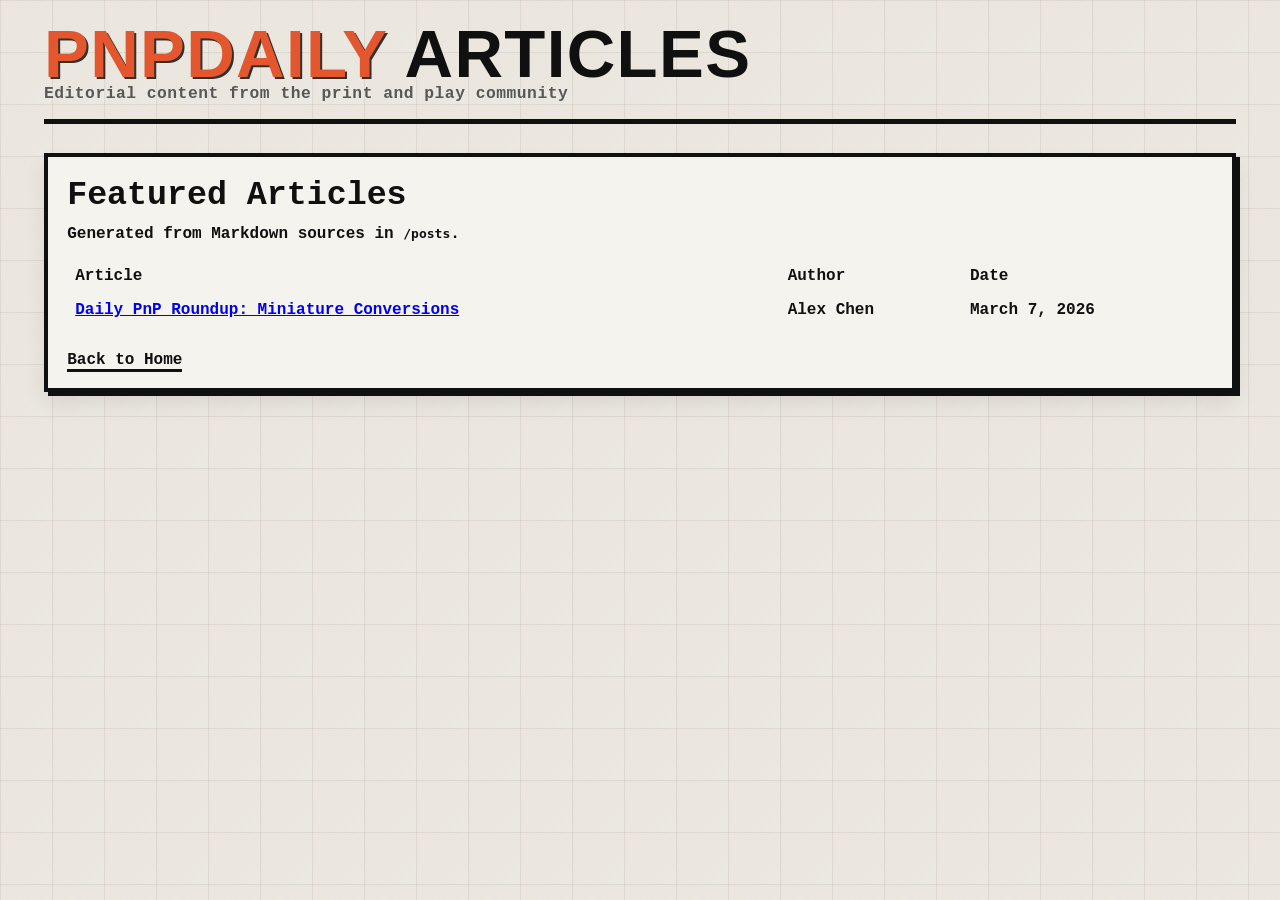
==== posts/index.html @ 48dc49f4 "Initial commit" ====
<!DOCTYPE html>
<html lang="en">
<head>
  <meta charset="UTF-8">
  <meta name="viewport" content="width=device-width, initial-scale=1.0">
  <title>PnPDaily Articles</title>
  <link rel="stylesheet" href="../styles.css">
</head>
<body>
  <div class="container">
    <header>
      <h1><span class="highlight">PnPDaily</span> Articles</h1>
      <p class="tagline">Editorial content from the print and play community</p>
    </header>

    <section id="editorial">
      <div class="editorial-card" style="text-align:left;">
        <h2>Featured Articles</h2>
        <p class="summary">Generated from Markdown sources in <code>/posts</code>.</p>

        <table style="width:100%; border-collapse:collapse; margin-top:1rem;">
          <thead>
            <tr>
              <th style="text-align:left; border-bottom:1px solid var(--border-color); padding:0.5rem;">Article</th>
              <th style="text-align:left; border-bottom:1px solid var(--border-color); padding:0.5rem;">Author</th>
              <th style="text-align:left; border-bottom:1px solid var(--border-color); padding:0.5rem;">Date</th>
            </tr>
          </thead>
          <tbody>

            <tr>
              <td style="padding:0.5rem;"><a href="mini-conversion.html">Daily PnP Roundup: Miniature Conversions</a></td>
              <td style="padding:0.5rem;">Alex Chen</td>
              <td style="padding:0.5rem;">March 7, 2026</td>
            </tr>
          </tbody>
        </table>

        <p style="margin-top: 1.5rem;">
          <a href="../index.html" class="read-more-btn">Back to Home</a>
        </p>
      </div>
    </section>
  </div>
</body>
</html>
---- styles.css ----
:root {
    --paper: #ebe9e2;
    --panel: #f5f3ee;
    --ink: #101010;
    --muted: #575757;
    --accent: #e4572e;
    --line: rgba(16, 16, 16, 0.065);
}

* {
    margin: 0;
    padding: 0;
    box-sizing: border-box;
}

body {
    font-family: "Courier New", Courier, monospace;
    color: var(--ink);
    font-weight: 600;
    min-height: 100vh;
    background-color: var(--paper);
    background-image:
        linear-gradient(var(--line) 1px, transparent 1px),
        linear-gradient(90deg, var(--line) 1px, transparent 1px),
        linear-gradient(135deg, rgba(228, 87, 46, 0.03), rgba(0, 0, 0, 0));
    background-size: 52px 52px;
}

.container {
    max-width: 1240px;
    margin: 0 auto;
    padding: 1.5rem;
}

header {
    margin-bottom: 1.8rem;
    padding-bottom: 1rem;
    border-bottom: 5px solid var(--ink);
}

.header-top {
    display: flex;
    align-items: center;
    justify-content: space-between;
    gap: 1rem;
    margin-bottom: 0.8rem;
}

header h1 {
    font-family: "Arial Black", Impact, Haettenschweiler, sans-serif;
    font-size: clamp(2.6rem, 7vw, 4.2rem);
    text-transform: uppercase;
    letter-spacing: 0.02em;
    line-height: 0.9;
    font-weight: 900;
}

.highlight {
    color: var(--accent);
    text-shadow: 2px 2px 0 rgba(16, 16, 16, 0.85);
}

.tagline {
    letter-spacing: 0.03em;
    font-weight: 800;
    color: var(--muted);
    font-size: 1.02rem;
}

.header-actions {
    display: flex;
    gap: 0.6rem;
    flex-wrap: wrap;
}

.action-btn {
    text-decoration: none;
    text-transform: uppercase;
    letter-spacing: 0.08em;
    font-weight: 800;
    font-size: 0.84rem;
    color: var(--ink);
    background: var(--panel);
    border: 3px solid var(--ink);
    padding: 0.75rem 1.1rem;
    box-shadow: 3px 3px 0 var(--ink);
}

.action-btn.solid {
    background: var(--accent);
}

#top-widgets {
    margin-bottom: 1.6rem;
}

.widgets-grid {
    display: grid;
    grid-template-columns: repeat(2, minmax(0, 1fr));
    gap: 1rem;
}

.card,
#editorial {
    background: var(--panel);
    border: 4px solid var(--ink);
    box-shadow: 4px 4px 0 var(--ink), 0 12px 20px rgba(0, 0, 0, 0.08);
}

.card {
    padding: 1.2rem;
    min-height: 280px;
}

.card h2,
.section-title {
    font-size: 1.08rem;
    text-transform: uppercase;
    letter-spacing: 0.08em;
    color: var(--muted);
    margin-bottom: 1rem;
    font-weight: 800;
}

.card p {
    font-size: 1.04rem;
    line-height: 1.45;
    margin-bottom: 0.65rem;
    font-weight: 700;
}

.card a,
.read-more-btn {
    color: var(--ink);
    text-decoration: none;
    font-weight: 700;
    border-bottom: 3px solid var(--ink);
}

.converter-grid {
    display: grid;
    gap: 0.75rem;
    margin-bottom: 1rem;
}

.input-group label {
    display: block;
    margin-bottom: 0.3rem;
    text-transform: uppercase;
    letter-spacing: 0.1em;
    font-weight: 800;
    color: var(--muted);
    font-size: 0.8rem;
}

#weight-input,
#paper-type-select,
#input-unit-select {
    width: 100%;
    font-family: inherit;
    font-size: 1rem;
    color: var(--ink);
    background: #fff;
    border: 3px solid var(--ink);
    padding: 0.6rem;
}

#weight-input:focus,
#paper-type-select:focus,
#input-unit-select:focus {
    outline: none;
    border-color: var(--accent);
}

.converter-results {
    border-top: 4px solid var(--ink);
    padding-top: 0.9rem;
}

.result {
    text-align: left;
}

.result .value {
    display: block;
    font-size: clamp(1.8rem, 4vw, 3rem);
    line-height: 1;
    font-weight: 900;
    color: var(--ink);
}

.result .label {
    display: block;
    margin-top: 0.25rem;
    text-transform: uppercase;
    letter-spacing: 0.08em;
    color: var(--muted);
    font-weight: 800;
}

#editorial {
    padding: 1.2rem;
    margin-bottom: 1.6rem;
}

.editorial-card {
    text-align: left;
}

.editorial-card h2 {
    font-size: clamp(1.45rem, 2.6vw, 2.15rem);
    line-height: 1.2;
    color: var(--ink);
    margin-bottom: 0.55rem;
}

.editorial-card .author {
    text-transform: uppercase;
    letter-spacing: 0.08em;
    color: var(--muted);
    font-weight: 800;
    margin-bottom: 0.8rem;
}

.editorial-card .summary {
    margin-bottom: 0.9rem;
    max-width: 78ch;
}

footer {
    border-top: 5px solid var(--ink);
    padding-top: 1rem;
}

footer h2 {
    text-transform: uppercase;
    letter-spacing: 0.1em;
    font-size: 1rem;
    margin-bottom: 0.75rem;
}

.community-links {
    display: flex;
    gap: 0.7rem;
    flex-wrap: wrap;
}

.community-links a {
    text-decoration: none;
    color: var(--ink);
    border: 3px solid var(--ink);
    background: var(--panel);
    padding: 0.55rem 0.7rem;
    box-shadow: 2px 2px 0 var(--ink);
    font-weight: 800;
    text-transform: uppercase;
    letter-spacing: 0.05em;
    font-size: 0.8rem;
}

.loading,
.empty-content {
    color: var(--muted);
}

@media (max-width: 980px) {
    .widgets-grid {
        grid-template-columns: 1fr;
    }

    .card {
        min-height: 0;
    }
}

@media (max-width: 760px) {
    .container {
        padding: 0.9rem;
    }

    .header-top {
        flex-direction: column;
        align-items: flex-start;
    }

    .tagline {
        font-size: 0.9rem;
        letter-spacing: 0.02em;
    }

    .community-links {
        flex-direction: column;
    }
}

@media print {
    #top-widgets,
    footer,
    .header-actions {
        display: none;
    }
}
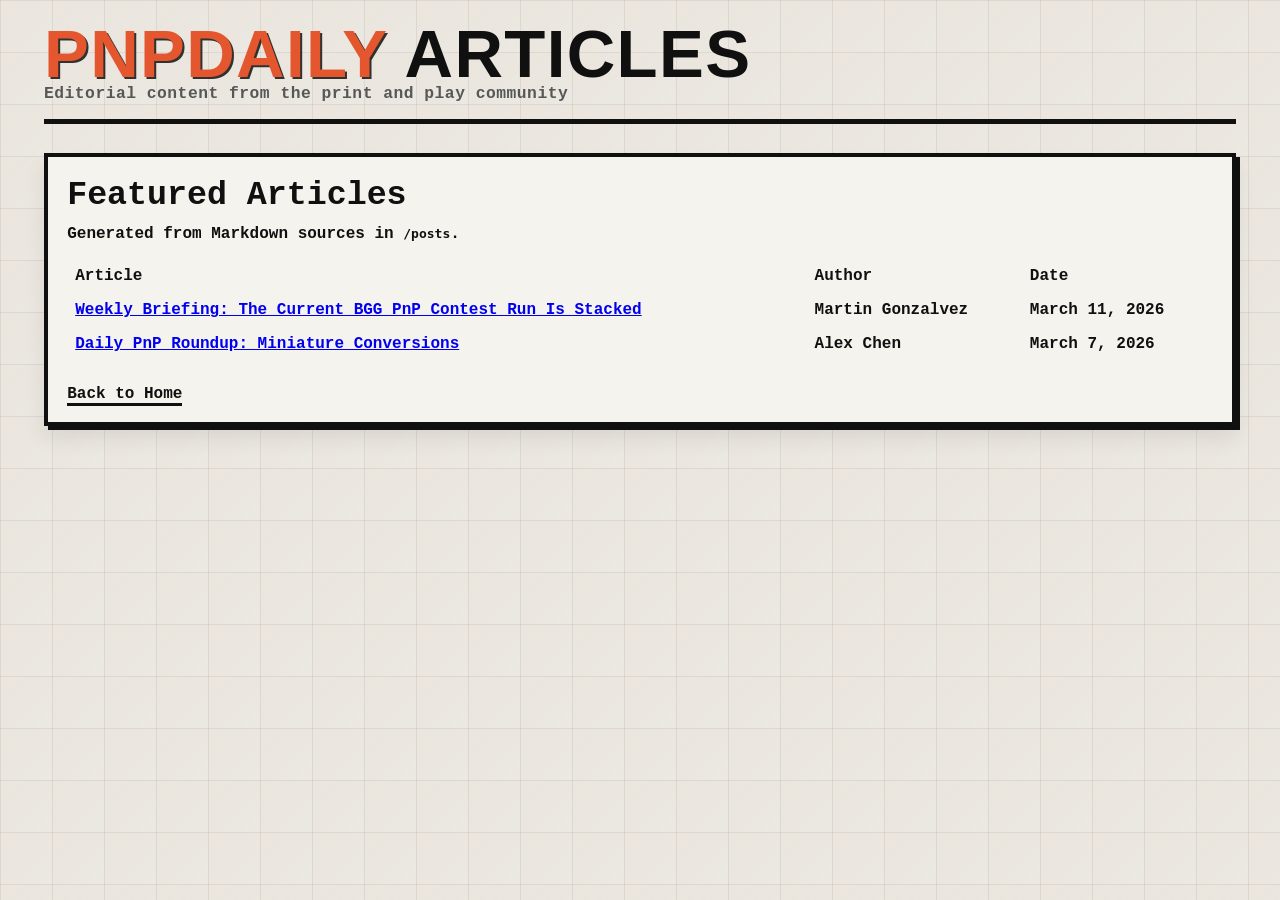
==== commit e1e40707: "Add weekly briefing on current BGG contests" ====
--- a/posts/index.html
+++ b/posts/index.html
@@ -29,6 +29,12 @@
           <tbody>
 
             <tr>
+              <td style="padding:0.5rem;"><a href="weekly-briefing-bgg-contests.html">Weekly Briefing: The Current BGG PnP Contest Run Is Stacked</a></td>
+              <td style="padding:0.5rem;">Martin Gonzalvez</td>
+              <td style="padding:0.5rem;">March 11, 2026</td>
+            </tr>
+
+            <tr>
               <td style="padding:0.5rem;"><a href="mini-conversion.html">Daily PnP Roundup: Miniature Conversions</a></td>
               <td style="padding:0.5rem;">Alex Chen</td>
               <td style="padding:0.5rem;">March 7, 2026</td>
--- a/styles.css
+++ b/styles.css
@@ -96,7 +96,7 @@
 
 .widgets-grid {
     display: grid;
-    grid-template-columns: repeat(2, minmax(0, 1fr));
+    grid-template-columns: repeat(3, minmax(0, 1fr));
     gap: 1rem;
 }
 
@@ -129,6 +129,10 @@
     font-weight: 700;
 }
 
+.card p strong {
+    font-weight: 900;
+}
+
 .card a,
 .read-more-btn {
     color: var(--ink);
@@ -158,16 +162,29 @@
 #input-unit-select {
     width: 100%;
     font-family: inherit;
-    font-size: 1rem;
+    font-size: 1.1rem;
+    font-weight: 800;
     color: var(--ink);
     background: #fff;
     border: 3px solid var(--ink);
     padding: 0.6rem;
 }
 
+#card-size-select {
+    width: 100%;
+    font-family: inherit;
+    font-size: 1.15rem;
+    font-weight: 800;
+    color: var(--ink);
+    background: #fff;
+    border: 3px solid var(--ink);
+    padding: 0.7rem 0.6rem;
+}
+
 #weight-input:focus,
 #paper-type-select:focus,
-#input-unit-select:focus {
+#input-unit-select:focus,
+#card-size-select:focus {
     outline: none;
     border-color: var(--accent);
 }
@@ -175,6 +192,20 @@
 .converter-results {
     border-top: 4px solid var(--ink);
     padding-top: 0.9rem;
+}
+
+.dimension-results {
+    display: grid;
+    grid-template-columns: 1fr;
+    gap: 0.9rem;
+}
+
+.dimension-results .value {
+    font-size: clamp(1.15rem, 2.2vw, 1.75rem);
+}
+
+.dimension-results .label {
+    font-size: 0.74rem;
 }
 
 .result {
@@ -263,6 +294,79 @@
     color: var(--muted);
 }
 
+.community-block + .community-block {
+    margin-top: 1rem;
+    padding-top: 1rem;
+    border-top: 3px solid var(--ink);
+}
+
+.feed-label {
+    text-transform: uppercase;
+    letter-spacing: 0.08em;
+    color: var(--muted);
+}
+
+.poll-options {
+    display: grid;
+    gap: 0.7rem;
+    margin: 1rem 0;
+}
+
+.poll-option-btn {
+    width: 100%;
+    text-align: left;
+    font-family: inherit;
+    font-size: 1rem;
+    font-weight: 800;
+    color: var(--ink);
+    background: #fff;
+    border: 3px solid var(--ink);
+    padding: 0.7rem 0.8rem;
+    cursor: pointer;
+}
+
+.poll-option-btn:disabled {
+    opacity: 0.55;
+    cursor: not-allowed;
+}
+
+.poll-result-row + .poll-result-row {
+    margin-top: 0.9rem;
+}
+
+.poll-result-head {
+    display: flex;
+    justify-content: space-between;
+    gap: 0.8rem;
+    align-items: baseline;
+    font-size: 0.9rem;
+}
+
+.poll-bar {
+    width: 100%;
+    height: 14px;
+    margin: 0.35rem 0 0.2rem;
+    background: #fff;
+    border: 2px solid var(--ink);
+}
+
+.poll-bar-fill {
+    height: 100%;
+    background: var(--accent);
+}
+
+.poll-vote-count,
+.poll-total {
+    font-size: 0.84rem;
+    color: var(--muted);
+}
+
+@media (max-width: 1180px) {
+    .widgets-grid {
+        grid-template-columns: repeat(2, minmax(0, 1fr));
+    }
+}
+
 @media (max-width: 980px) {
     .widgets-grid {
         grid-template-columns: 1fr;
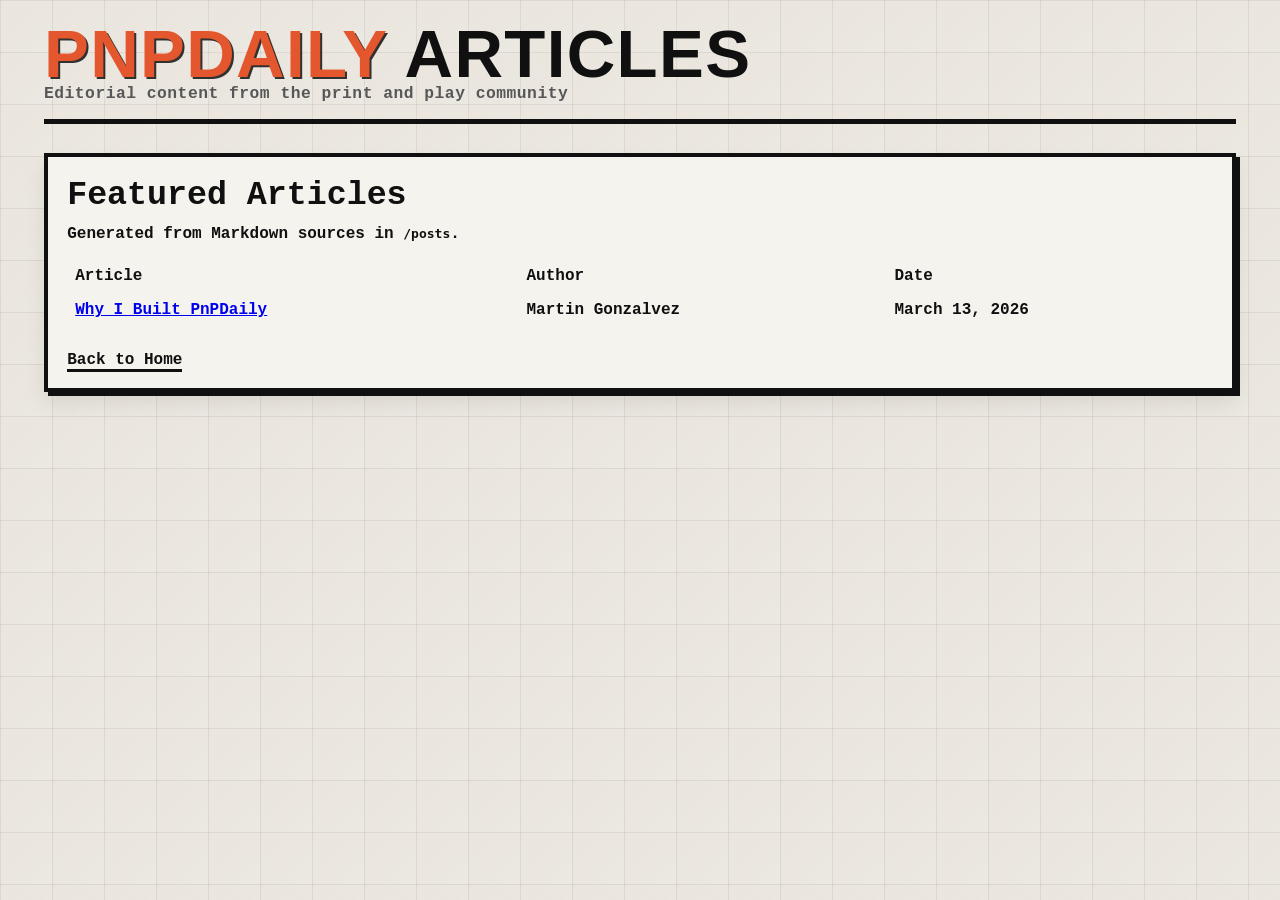
==== commit 223167fc: "Trim live posts and reserve contest briefing" ====
--- a/posts/index.html
+++ b/posts/index.html
@@ -29,15 +29,9 @@
           <tbody>
 
             <tr>
-              <td style="padding:0.5rem;"><a href="weekly-briefing-bgg-contests.html">Weekly Briefing: The Current BGG PnP Contest Run Is Stacked</a></td>
+              <td style="padding:0.5rem;"><a href="why-i-built-pnpdaily.html">Why I Built PnPDaily</a></td>
               <td style="padding:0.5rem;">Martin Gonzalvez</td>
-              <td style="padding:0.5rem;">March 11, 2026</td>
-            </tr>
-
-            <tr>
-              <td style="padding:0.5rem;"><a href="mini-conversion.html">Daily PnP Roundup: Miniature Conversions</a></td>
-              <td style="padding:0.5rem;">Alex Chen</td>
-              <td style="padding:0.5rem;">March 7, 2026</td>
+              <td style="padding:0.5rem;">March 13, 2026</td>
             </tr>
           </tbody>
         </table>
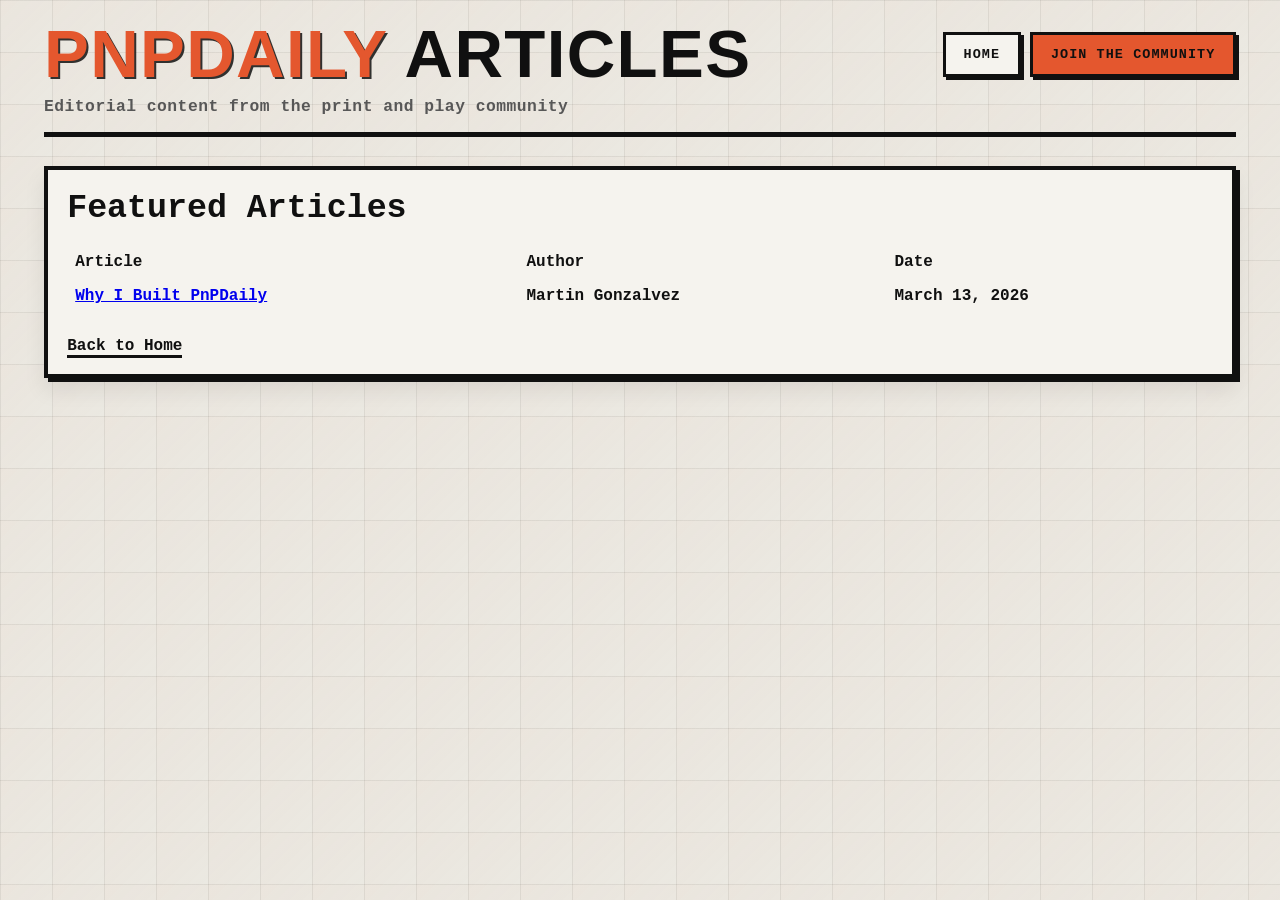
==== commit 33a4a0e5: "Update articles page header and remove technical note" ====
--- a/posts/index.html
+++ b/posts/index.html
@@ -9,14 +9,26 @@
 <body>
   <div class="container">
     <header>
-      <h1><span class="highlight">PnPDaily</span> Articles</h1>
+      <div class="header-top">
+        <h1><span class="highlight">PnPDaily</span> Articles</h1>
+        <div class="header-actions">
+          <a class="action-btn" href="../index.html">Home</a>
+          <details class="community-menu">
+            <summary class="action-btn solid">Join the Community</summary>
+            <div class="community-menu-panel">
+              <a href="https://facebook.com/groups/pnphideaway" target="_blank" rel="noopener noreferrer">PnP Hideaway</a>
+              <a href="https://reddit.com/r/printandplay" target="_blank" rel="noopener noreferrer">r/printandplay</a>
+              <a href="https://boardgamegeek.com/geeklist/374344/what-print-and-play-games-are-you-crafting-or-plan" target="_blank" rel="noopener noreferrer">BGG Crafting Geeklist</a>
+            </div>
+          </details>
+        </div>
+      </div>
       <p class="tagline">Editorial content from the print and play community</p>
     </header>
 
     <section id="editorial">
       <div class="editorial-card" style="text-align:left;">
         <h2>Featured Articles</h2>
-        <p class="summary">Generated from Markdown sources in <code>/posts</code>.</p>
 
         <table style="width:100%; border-collapse:collapse; margin-top:1rem;">
           <thead>
--- a/styles.css
+++ b/styles.css
@@ -71,6 +71,7 @@
     display: flex;
     gap: 0.6rem;
     flex-wrap: wrap;
+    align-items: flex-start;
 }
 
 .action-btn {
@@ -88,6 +89,56 @@
 
 .action-btn.solid {
     background: var(--accent);
+}
+
+.community-menu {
+    position: relative;
+    align-self: flex-start;
+}
+
+.community-menu summary {
+    list-style: none;
+    cursor: pointer;
+}
+
+.community-menu summary::-webkit-details-marker {
+    display: none;
+}
+
+.community-menu-panel {
+    position: absolute;
+    right: 0;
+    top: calc(100% + 0.55rem);
+    min-width: 260px;
+    display: flex;
+    flex-direction: column;
+    gap: 0.45rem;
+    padding: 0.7rem;
+    background: var(--panel);
+    border: 3px solid var(--ink);
+    box-shadow: 3px 3px 0 var(--ink);
+    z-index: 20;
+}
+
+.community-menu-panel a {
+    display: block;
+    width: 100%;
+    text-decoration: none;
+    text-transform: uppercase;
+    letter-spacing: 0.05em;
+    font-weight: 800;
+    font-size: 0.8rem;
+    color: var(--ink);
+    border: 3px solid var(--ink);
+    background: #fff;
+    padding: 0.6rem 0.7rem;
+    box-shadow: 2px 2px 0 var(--ink);
+}
+
+.community-menu-panel a:hover,
+.community-menu-panel a:focus-visible {
+    background: var(--accent);
+    outline: none;
 }
 
 #top-widgets {
@@ -392,6 +443,13 @@
         letter-spacing: 0.02em;
     }
 
+    .community-menu-panel {
+        position: static;
+        margin-top: 0.55rem;
+        min-width: 0;
+        width: 100%;
+    }
+
     .community-links {
         flex-direction: column;
     }
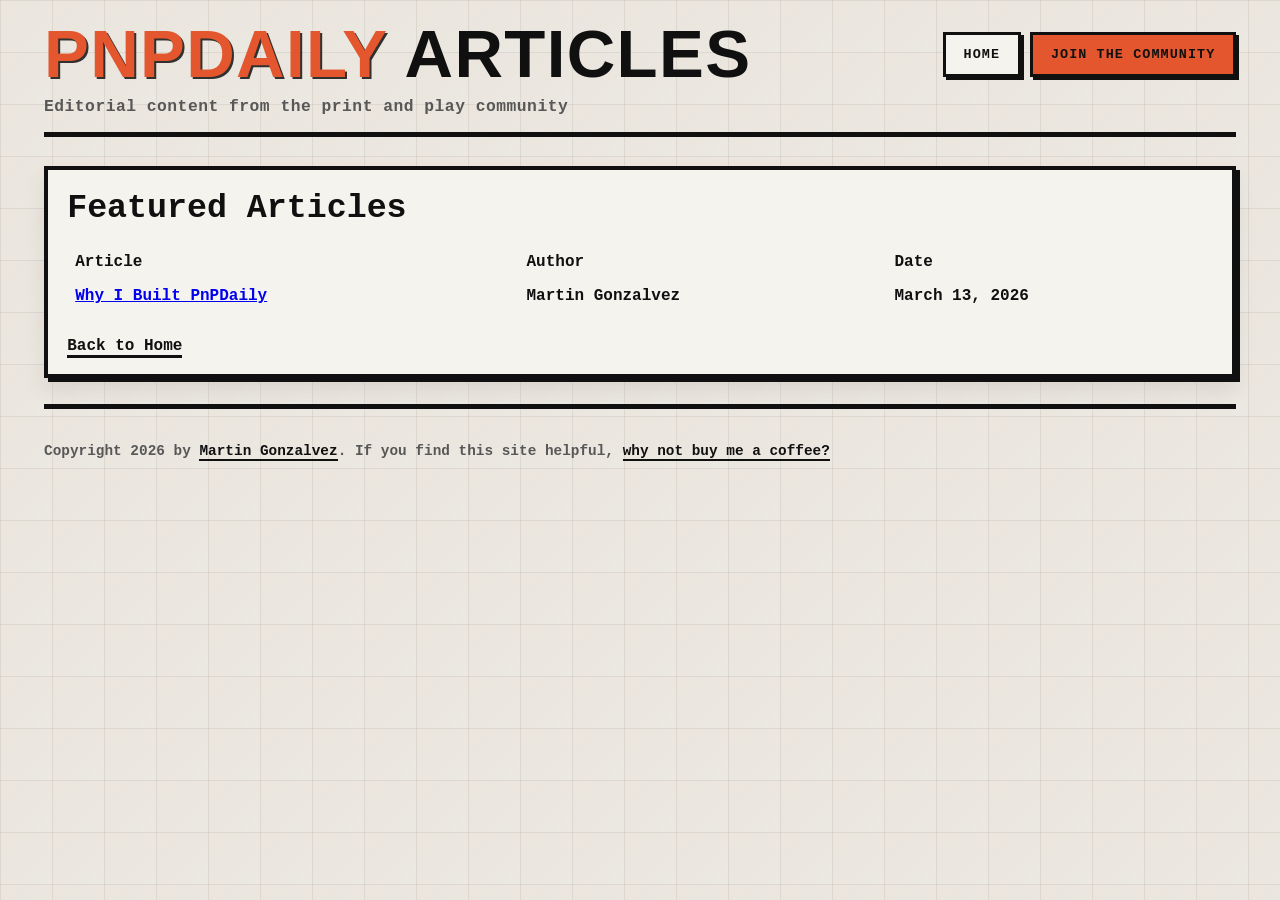
==== commit 6fc9f20d: "Add site-wide copyright and support footer" ====
--- a/posts/index.html
+++ b/posts/index.html
@@ -53,6 +53,9 @@
         </p>
       </div>
     </section>
+    <footer>
+      <p class="site-credit">Copyright 2026 by <a href="mailto:help@pnpfinder.com?subject=Feedback%20for%20PnPDaily">Martin Gonzalvez</a>. If you find this site helpful, <a href="https://ko-fi.com/marting" target="_blank" rel="noopener noreferrer">why not buy me a coffee?</a></p>
+    </footer>
   </div>
 </body>
 </html>
--- a/styles.css
+++ b/styles.css
@@ -340,6 +340,20 @@
     font-size: 0.8rem;
 }
 
+.site-credit {
+    margin-top: 1rem;
+    font-size: 0.9rem;
+    line-height: 1.5;
+    color: var(--muted);
+}
+
+.site-credit a {
+    color: var(--ink);
+    text-decoration: none;
+    border-bottom: 2px solid var(--ink);
+    font-weight: 800;
+}
+
 .loading,
 .empty-content {
     color: var(--muted);
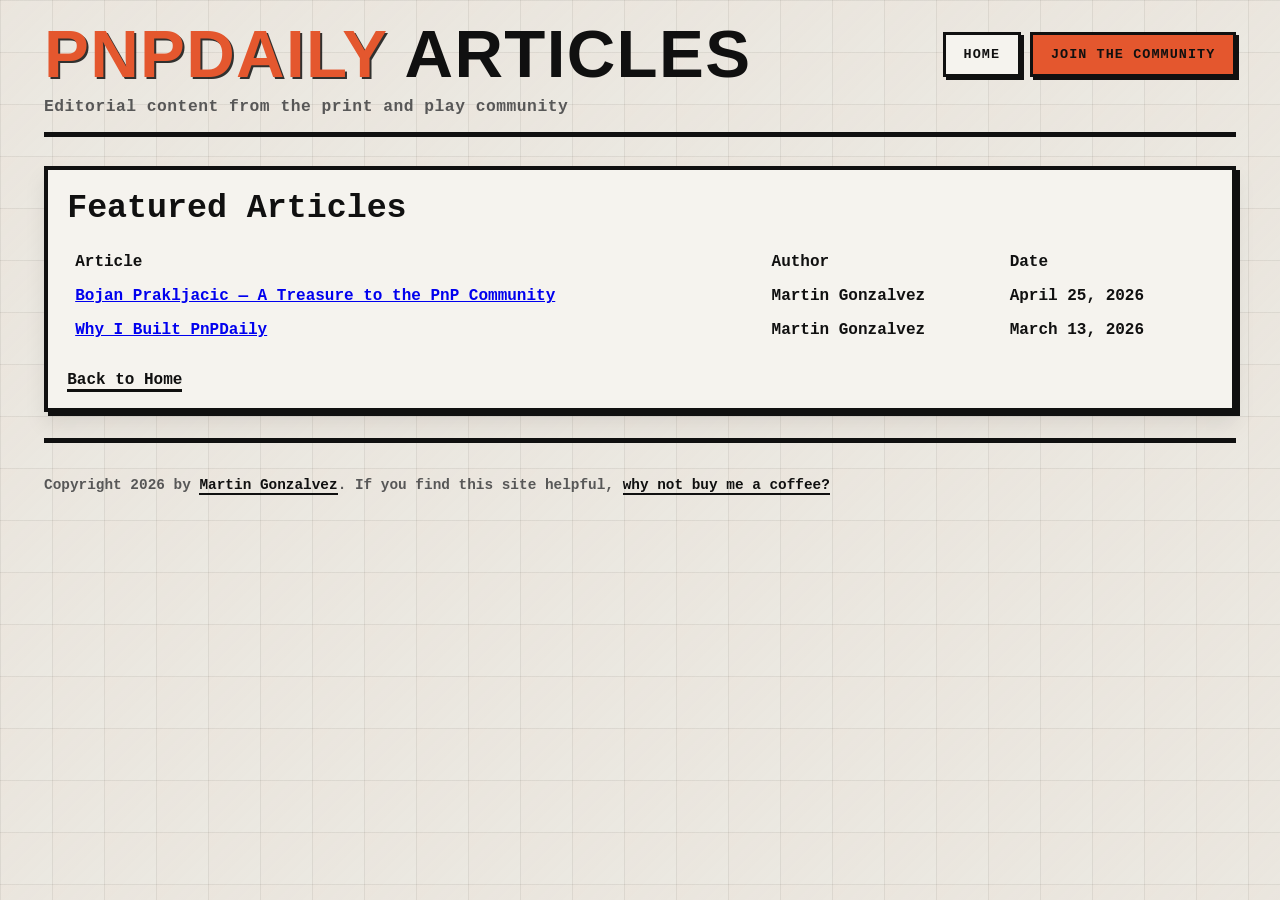
==== commit 0eea476f: "Add Bojan Prakljacic article and multi-line spacing support in build script" ====
--- a/posts/index.html
+++ b/posts/index.html
@@ -4,6 +4,7 @@
   <meta charset="UTF-8">
   <meta name="viewport" content="width=device-width, initial-scale=1.0">
   <title>PnPDaily Articles</title>
+  <link rel="icon" href="../favicon.svg" type="image/svg+xml">
   <link rel="stylesheet" href="../styles.css">
 </head>
 <body>
@@ -19,6 +20,7 @@
               <a href="https://facebook.com/groups/pnphideaway" target="_blank" rel="noopener noreferrer">PnP Hideaway</a>
               <a href="https://reddit.com/r/printandplay" target="_blank" rel="noopener noreferrer">r/printandplay</a>
               <a href="https://boardgamegeek.com/geeklist/374344/what-print-and-play-games-are-you-crafting-or-plan" target="_blank" rel="noopener noreferrer">BGG Crafting Geeklist</a>
+              <a href="https://boardgamegeek.com/geeklist/374405/pnp-games-on-your-table-mar-2026" target="_blank" rel="noopener noreferrer">PnP on Your Table</a>
             </div>
           </details>
         </div>
@@ -41,6 +43,12 @@
           <tbody>
 
             <tr>
+              <td style="padding:0.5rem;"><a href="clouds-of-war.html">Bojan Prakljacic — A Treasure to the PnP Community</a></td>
+              <td style="padding:0.5rem;">Martin Gonzalvez</td>
+              <td style="padding:0.5rem;">April 25, 2026</td>
+            </tr>
+
+            <tr>
               <td style="padding:0.5rem;"><a href="why-i-built-pnpdaily.html">Why I Built PnPDaily</a></td>
               <td style="padding:0.5rem;">Martin Gonzalvez</td>
               <td style="padding:0.5rem;">March 13, 2026</td>
--- a/styles.css
+++ b/styles.css
@@ -145,10 +145,63 @@
     margin-bottom: 1.6rem;
 }
 
+.builds-columns,
+.sites-grid,
 .widgets-grid {
     display: grid;
     grid-template-columns: repeat(3, minmax(0, 1fr));
     gap: 1rem;
+}
+
+#builds-section {
+    margin-bottom: 1.6rem;
+}
+
+.build-column {
+    background: var(--panel);
+    border: 4px solid var(--ink);
+    box-shadow: 4px 4px 0 var(--ink), 0 12px 20px rgba(0, 0, 0, 0.08);
+    padding: 1rem;
+}
+
+.build-column h3 {
+    font-size: 1rem;
+    text-transform: uppercase;
+    letter-spacing: 0.08em;
+    color: var(--muted);
+    margin-bottom: 0.9rem;
+    font-weight: 800;
+}
+
+.build-card {
+    background: #fff;
+    border: 3px solid var(--ink);
+    box-shadow: 2px 2px 0 var(--ink);
+    padding: 0.7rem 0.75rem;
+    min-height: 76px;
+}
+
+.build-card + .build-card {
+    margin-top: 0.7rem;
+}
+
+.build-card p {
+    font-size: 0.86rem;
+    line-height: 1.35;
+    margin: 0;
+    font-weight: 700;
+}
+
+.build-card a {
+    color: var(--ink);
+    text-decoration: none;
+    border-bottom: 2px solid var(--ink);
+}
+
+.contest-end-date {
+    color: var(--muted);
+    font-size: 0.88em;
+    font-weight: 700;
 }
 
 .card,
@@ -171,6 +224,17 @@
     color: var(--muted);
     margin-bottom: 1rem;
     font-weight: 800;
+}
+
+.site-card h2 {
+    margin-bottom: 0.85rem;
+}
+
+.site-card h2 a,
+.site-card h2 strong {
+    color: var(--ink);
+    text-decoration: none;
+    font-weight: 900;
 }
 
 .card p {
@@ -427,12 +491,16 @@
 }
 
 @media (max-width: 1180px) {
+    .builds-columns,
+    .sites-grid,
     .widgets-grid {
         grid-template-columns: repeat(2, minmax(0, 1fr));
     }
 }
 
 @media (max-width: 980px) {
+    .builds-columns,
+    .sites-grid,
     .widgets-grid {
         grid-template-columns: 1fr;
     }
